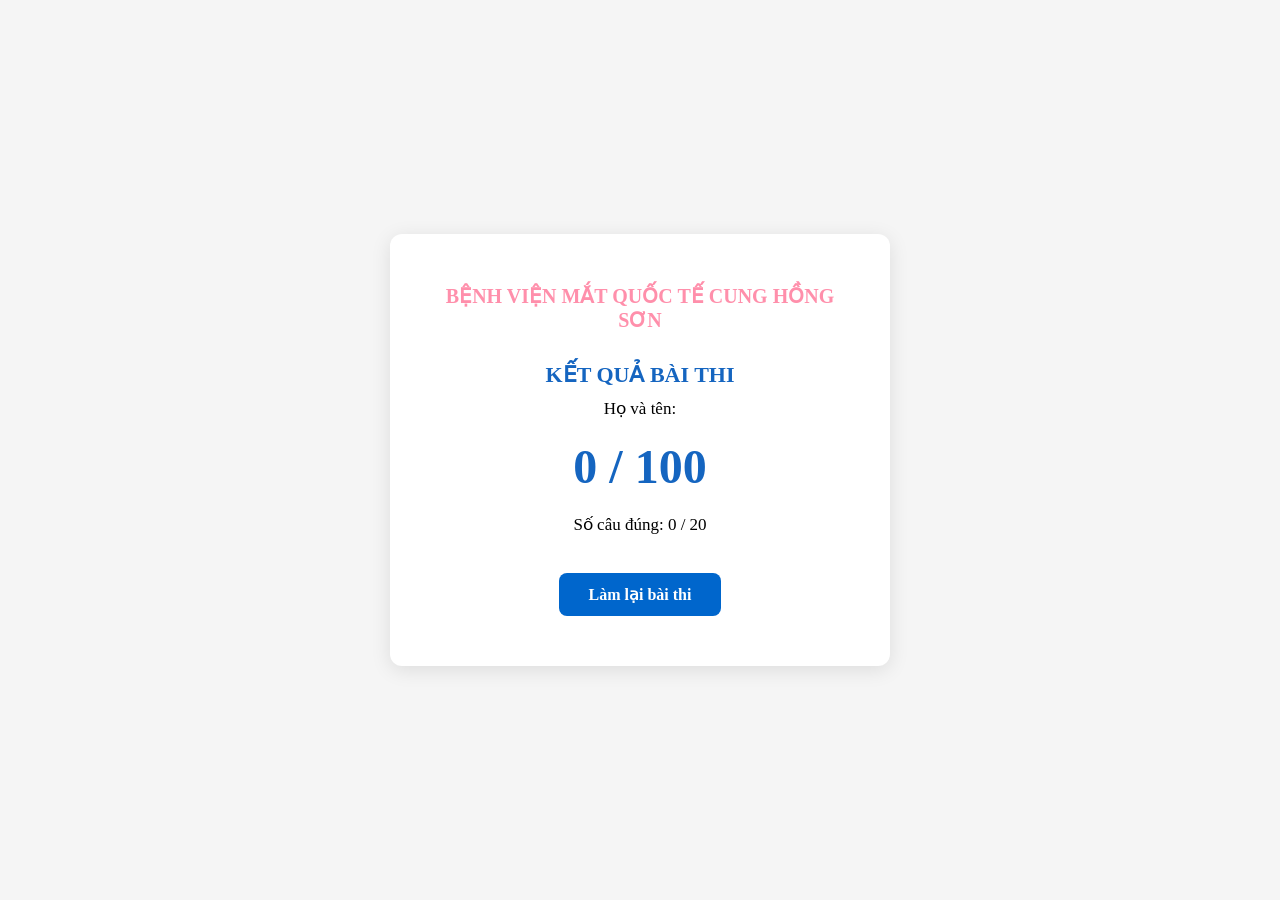
==== result.html @ ba67f796 "Update result.html" ====
<!DOCTYPE html>
<html lang="vi">
<head>
  <meta charset="UTF-8">
  <meta name="viewport" content="width=device-width, initial-scale=1.0">
  <title>Kết quả bài thi</title>
  <style>
    * { margin: 0; padding: 0; box-sizing: border-box; }
    body {
      font-family: "Times New Roman", Times, serif;
      background: #f5f5f5;
      display: flex;
      justify-content: center;
      align-items: center;
      min-height: 100vh;
      padding: 20px;
    }
    .result-box {
      background: white;
      padding: 50px 40px;
      border-radius: 12px;
      box-shadow: 0 4px 20px rgba(0,0,0,0.1);
      text-align: center;
      max-width: 500px;
      width: 100%;
    }
    h1 {
      font-size: 22px;
      color: #1565c0;
      margin-bottom: 10px;
    }
    .hospital {
      font-size: 20px;
      color: #ff8fab;
      margin-bottom: 30px;
      font-weight: bold;
      line-height: 1.2;
    }
    .score {
      font-size: 48px;
      font-weight: bold;
      color: #1565c0;
      margin: 20px 0;
    }
    .info {
      font-size: 17px;
      margin-bottom: 8px;
    }
    .btn {
      display: inline-block;
      margin-top: 30px;
      padding: 12px 30px;
      background: #0066cc;
      color: white;
      text-decoration: none;
      border-radius: 8px;
      font-weight: bold;
    }
    .btn:hover {
      background: #0052a3;
    }
  </style>
</head>
<body>
  <div class="result-box">
    <div class="hospital">BỆNH VIỆN MẮT QUỐC TẾ CUNG HỒNG SƠN</div>
    <h1>KẾT QUẢ BÀI THI</h1>
    <div class="info" id="hoten"></div>
    <div class="info" id="chucdanh"></div>
    <div class="score" id="diem"></div>
    <div class="info" id="dung"></div>
    <a href="index.html" class="btn">Làm lại bài thi</a>
  </div>
  <script>
    const params = new URLSearchParams(window.location.search);
    const hoten = params.get('hoten') || '';
    const chucdanh = params.get('sdt') || '';
    const diem = params.get('diem') || '0';
    const dung = params.get('dung') || '0';

    document.getElementById('hoten').innerText = "Họ và tên: " + hoten;
    
    if (chucdanh) {
      document.getElementById('chucdanh').innerText = "Chức danh: " + chucdanh;
    }
    
    document.getElementById('diem').innerText = diem + " / 100";
    document.getElementById('dung').innerText = "Số câu đúng: " + dung + " / 20";
  </script>
</body>
</html>
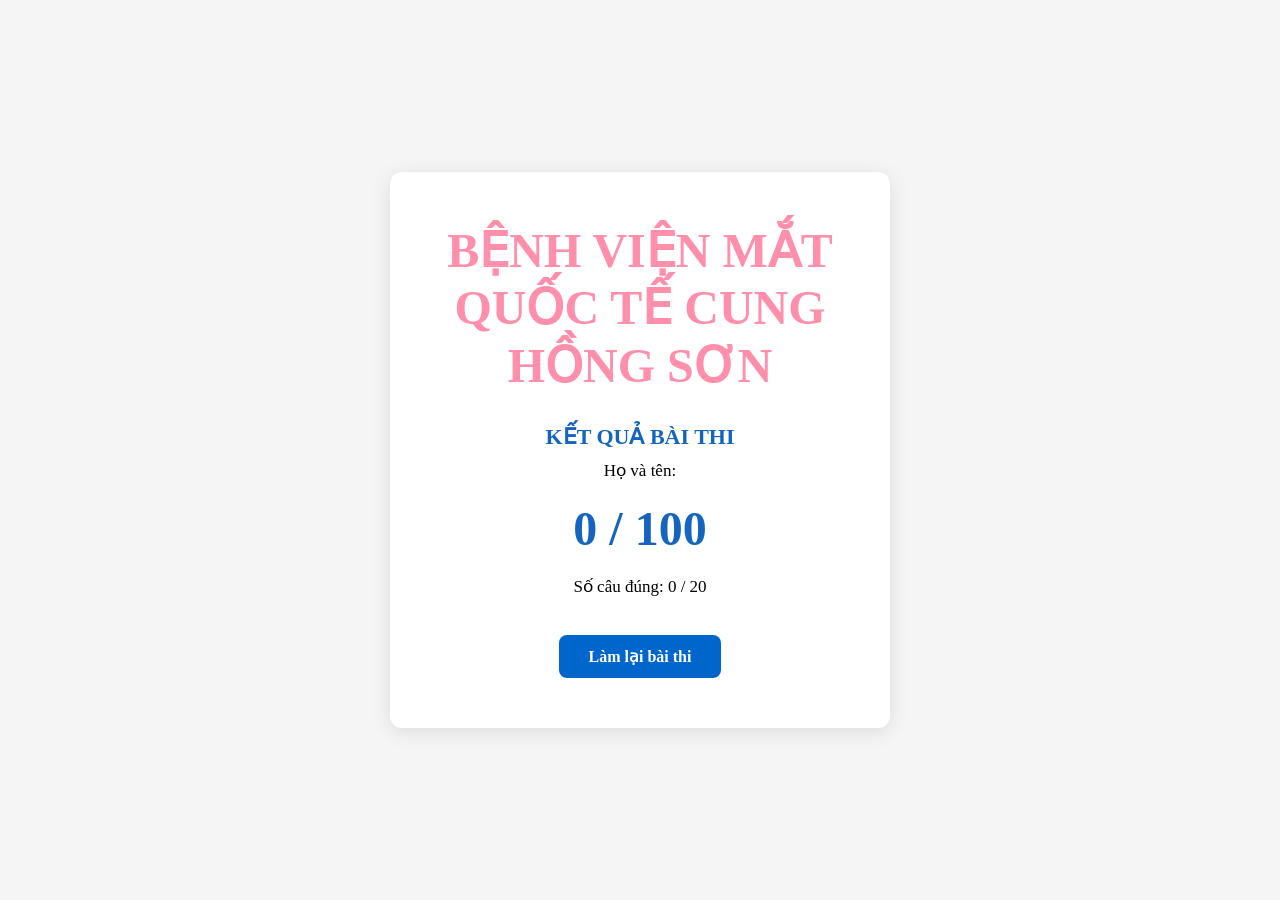
==== commit 36b680e2: "Increase font size for hospital class" ====
--- a/result.html
+++ b/result.html
@@ -30,7 +30,7 @@
       margin-bottom: 10px;
     }
     .hospital {
-      font-size: 20px;
+      font-size: 48px;
       color: #ff8fab;
       margin-bottom: 30px;
       font-weight: bold;
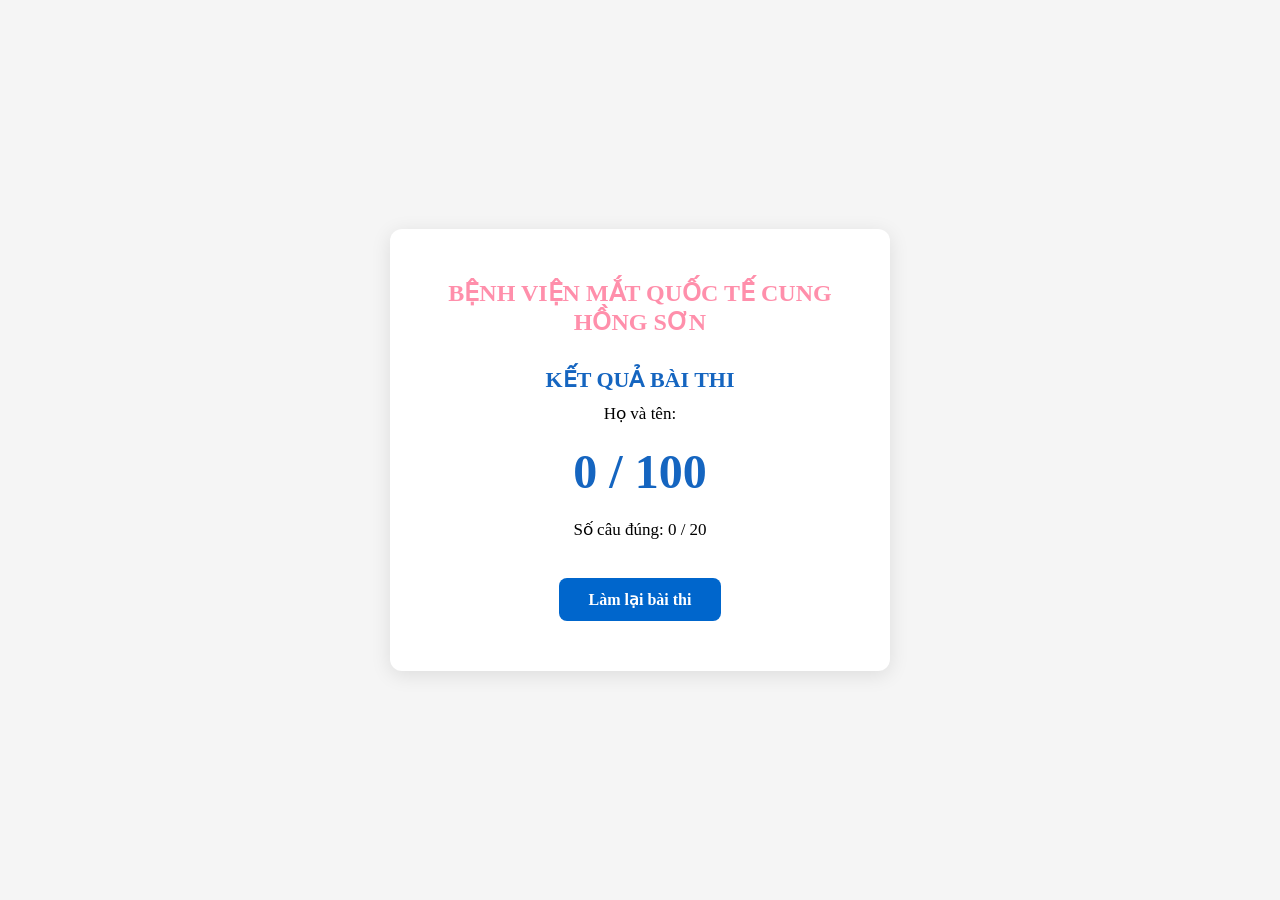
==== commit e1473b3e: "Update result.html" ====
--- a/result.html
+++ b/result.html
@@ -30,7 +30,7 @@
       margin-bottom: 10px;
     }
     .hospital {
-      font-size: 48px;
+      font-size: 24px;
       color: #ff8fab;
       margin-bottom: 30px;
       font-weight: bold;
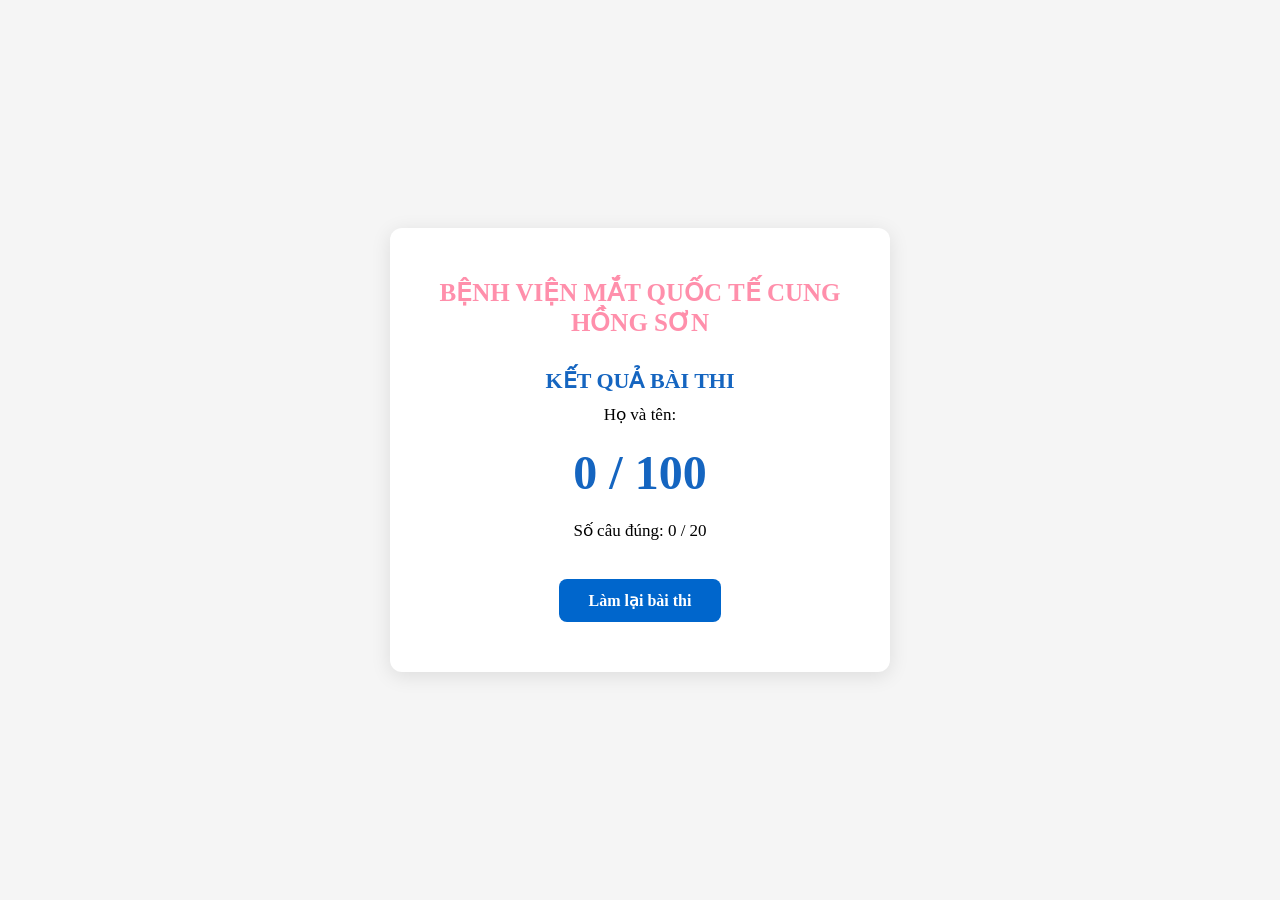
==== commit 0c1612de: "Update result.html" ====
--- a/result.html
+++ b/result.html
@@ -30,7 +30,7 @@
       margin-bottom: 10px;
     }
     .hospital {
-      font-size: 24px;
+      font-size: 25px;
       color: #ff8fab;
       margin-bottom: 30px;
       font-weight: bold;
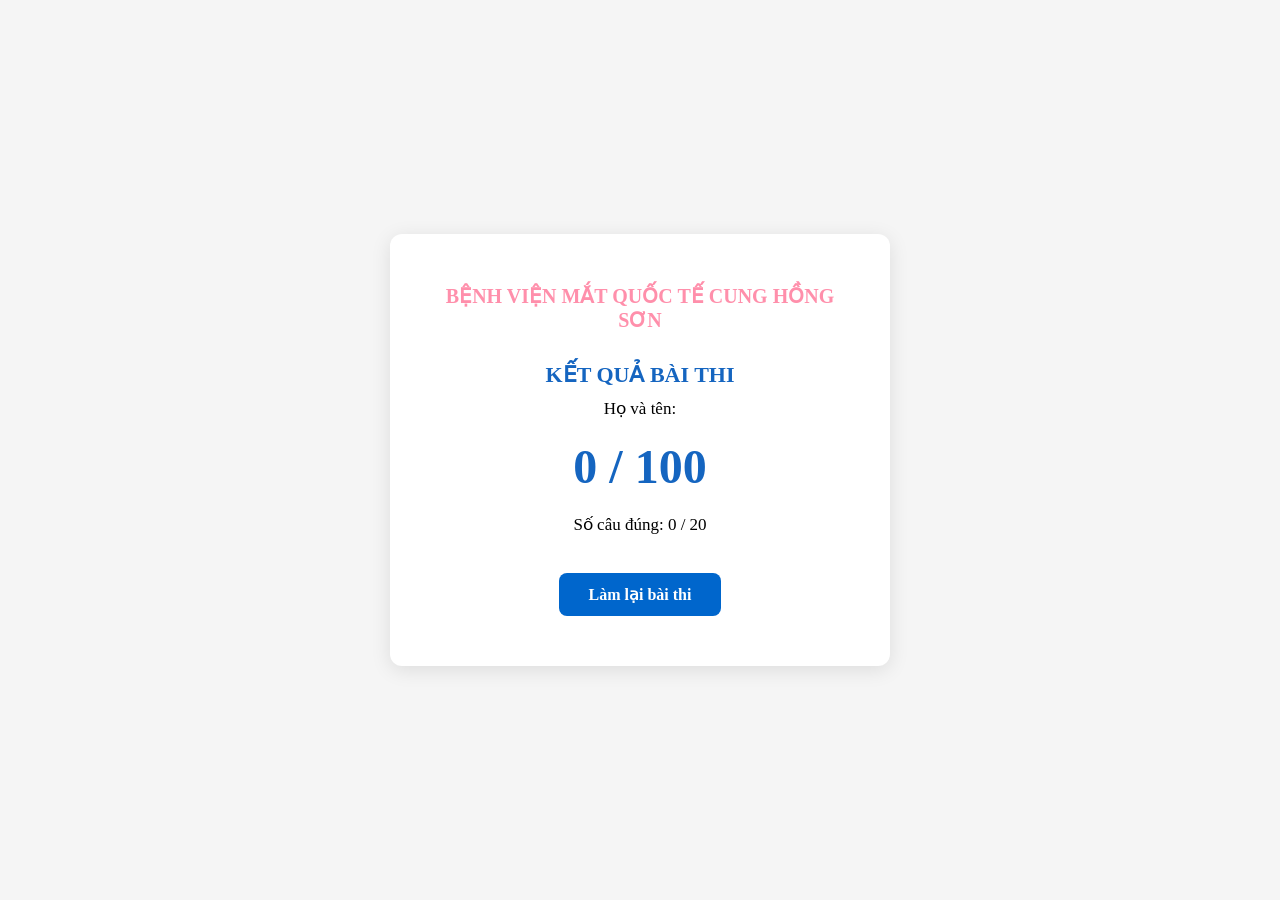
==== commit 60d7da1e: "Update result.html" ====
--- a/result.html
+++ b/result.html
@@ -30,7 +30,7 @@
       margin-bottom: 10px;
     }
     .hospital {
-      font-size: 25px;
+      font-size: 20px;
       color: #ff8fab;
       margin-bottom: 30px;
       font-weight: bold;
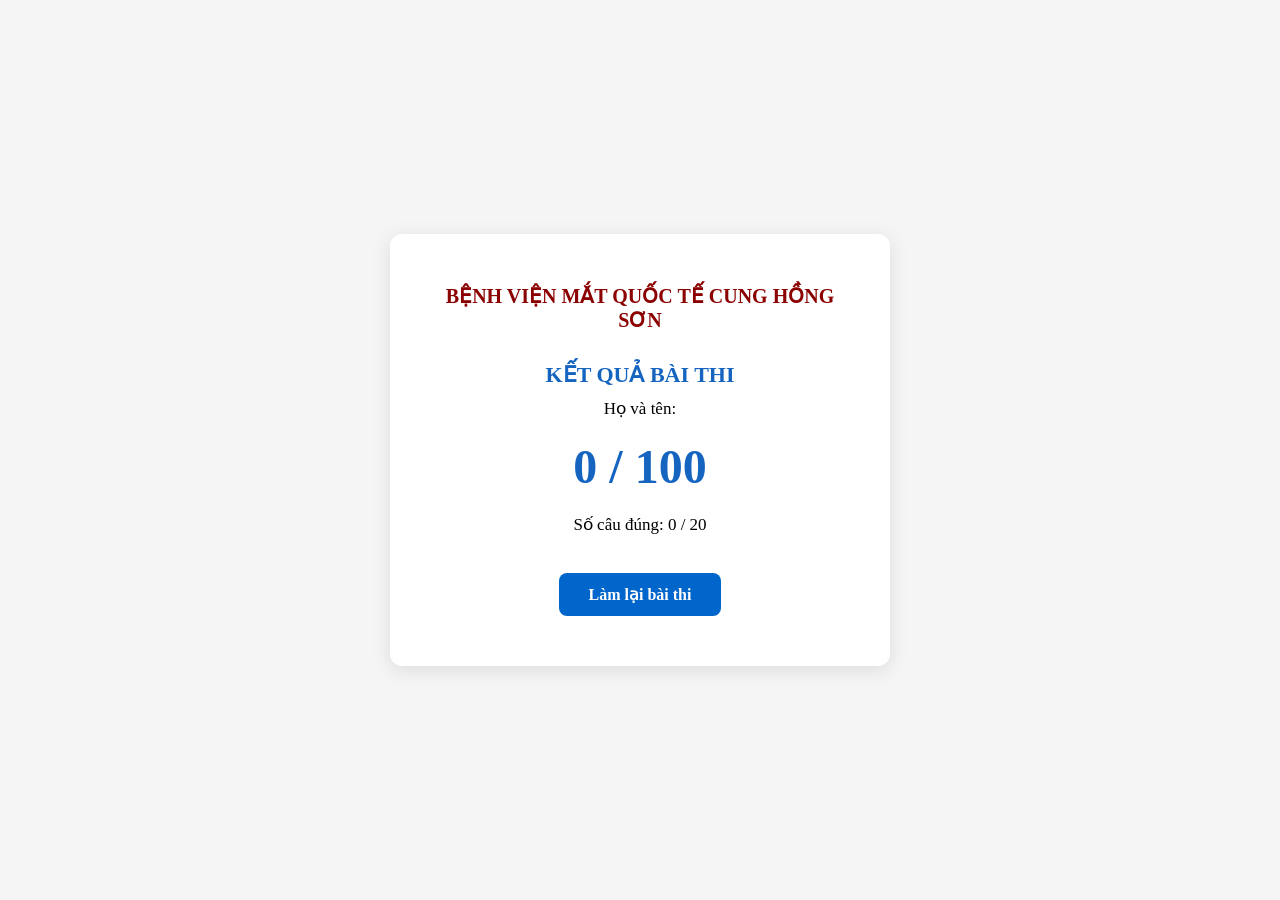
==== commit 4c2dd1ba: "Update result.html" ====
--- a/result.html
+++ b/result.html
@@ -31,7 +31,7 @@
     }
     .hospital {
       font-size: 20px;
-      color: #ff8fab;
+      color: #8b0000;
       margin-bottom: 30px;
       font-weight: bold;
       line-height: 1.2;
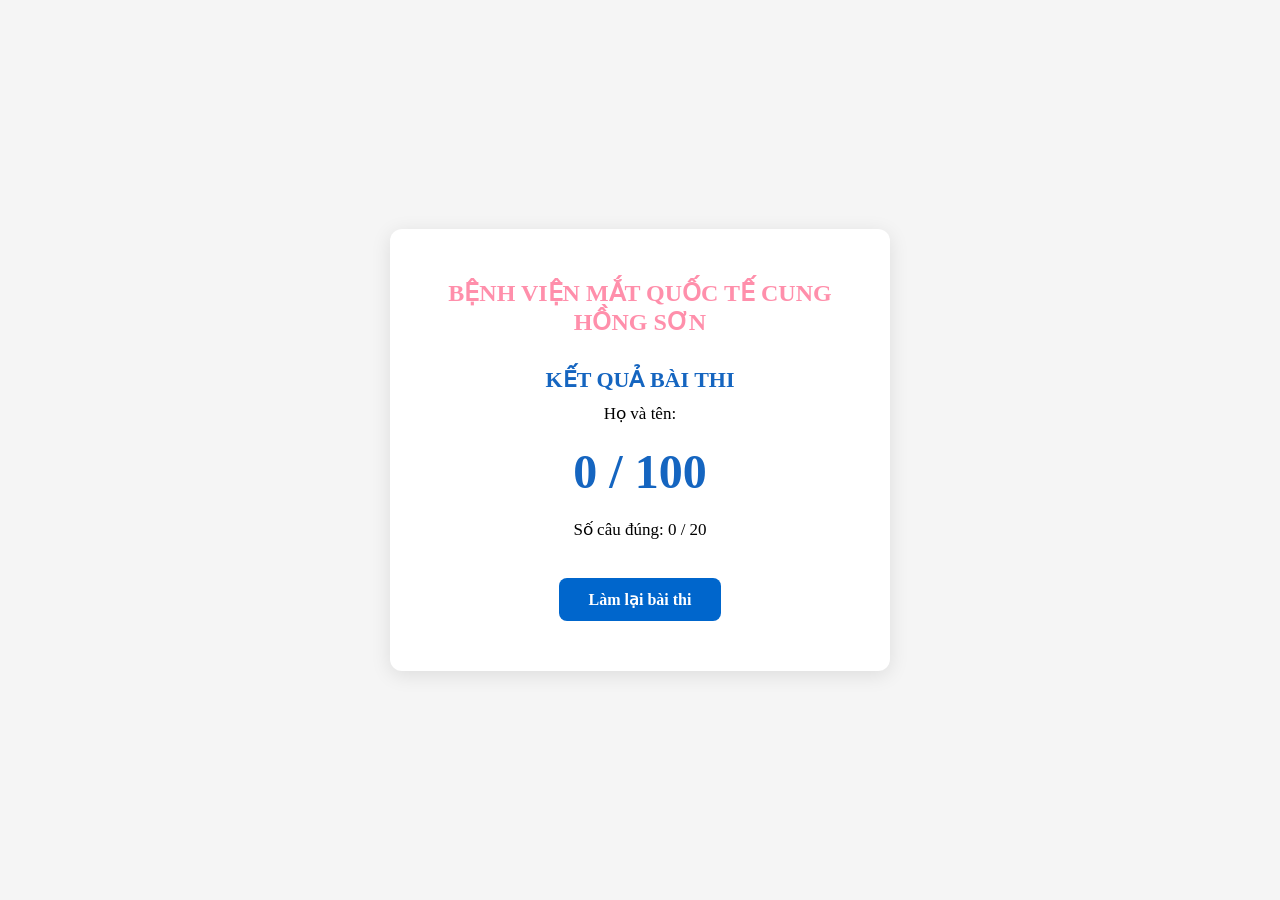
==== commit 4c20b5fe: "Update result.html" ====
--- a/result.html
+++ b/result.html
@@ -30,8 +30,8 @@
       margin-bottom: 10px;
     }
     .hospital {
-      font-size: 20px;
-      color: #8b0000;
+      font-size: 24px;
+      color: #ff8fab;
       margin-bottom: 30px;
       font-weight: bold;
       line-height: 1.2;
@@ -66,7 +66,6 @@
     <div class="hospital">BỆNH VIỆN MẮT QUỐC TẾ CUNG HỒNG SƠN</div>
     <h1>KẾT QUẢ BÀI THI</h1>
     <div class="info" id="hoten"></div>
-    <div class="info" id="chucdanh"></div>
     <div class="score" id="diem"></div>
     <div class="info" id="dung"></div>
     <a href="index.html" class="btn">Làm lại bài thi</a>
@@ -74,16 +73,10 @@
   <script>
     const params = new URLSearchParams(window.location.search);
     const hoten = params.get('hoten') || '';
-    const chucdanh = params.get('sdt') || '';
     const diem = params.get('diem') || '0';
     const dung = params.get('dung') || '0';
 
     document.getElementById('hoten').innerText = "Họ và tên: " + hoten;
-    
-    if (chucdanh) {
-      document.getElementById('chucdanh').innerText = "Chức danh: " + chucdanh;
-    }
-    
     document.getElementById('diem').innerText = diem + " / 100";
     document.getElementById('dung').innerText = "Số câu đúng: " + dung + " / 20";
   </script>
